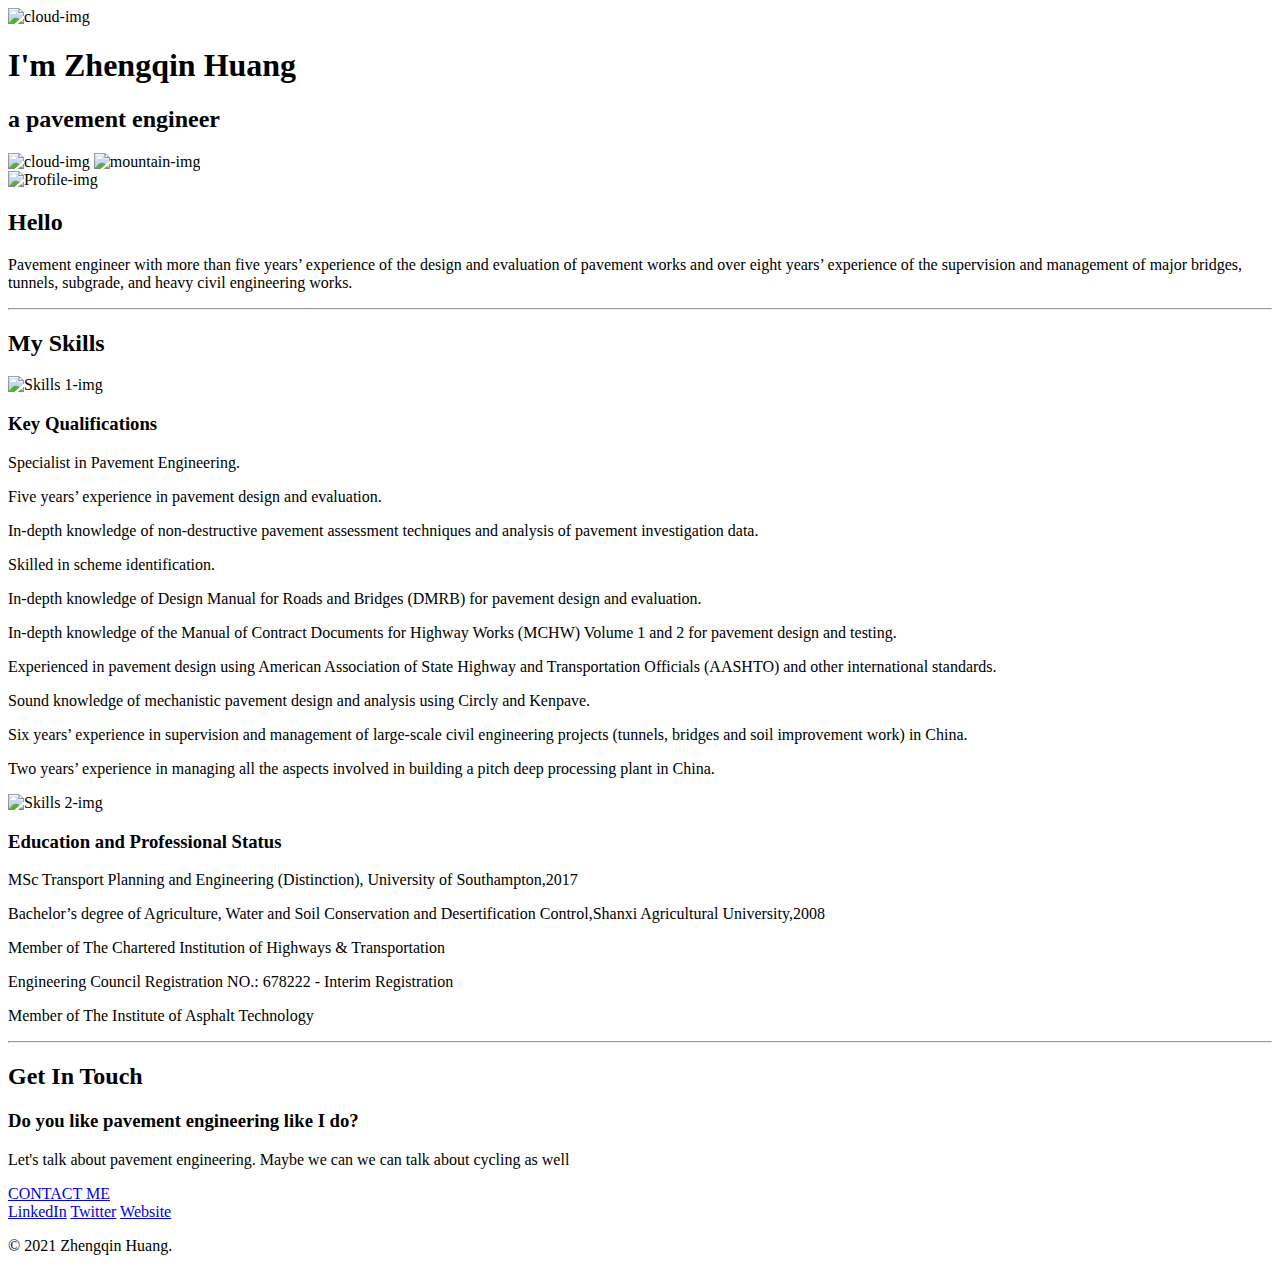
==== index.html @ 6cdb73bd "Add files via upload" ====
<!DOCTYPE html>
<html lang="en" dir="ltr">
  <head>
    <meta charset="utf-8">
    <title>Zhengqin Huang</title>
  <link ref="stylesheet" href="CSS/styles.css"/> <!-- This is no forward slash in the back of this code, that is the reason this line does not work, the correct one is next line-->
  <link rel="stylesheet" href="css/styles.css">
  <link rel="icon" href="favicon.ico">
  <link href="https://fonts.googleapis.com/css2?family=Merriweather:ital,wght@0,300;0,400;0,700;0,900;1,300;1,400;1,700;1,900&family=Montserrat:ital,wght@0,100;0,200;0,300;0,400;0,500;0,600;0,700;0,800;0,900;1,100;1,200;1,300;1,400;1,500;1,600;1,700;1,800;1,900&family=Sacramento&display=swap" rel="stylesheet">
  </head>
  <body>
  <div class="top-container">
    <img class="top-cloud"src="images/cloud.png" alt="cloud-img">
    <h1>I'm Zhengqin Huang</h1>
    <p> <h2>a <span class="pro">pavement </span>engineer</h2></p>
    <img class="bottom-cloud"src="images/cloud.png" alt="cloud-img">
    <img src="images/mountain.png" alt="mountain-img">
  </div>

  <div class="middle-container">
    <div class="profile">
      <img class="profile-img" src="images/Profile image.jpeg" alt="Profile-img">
      <h2>Hello</h2>
      <p class="Self-introduction">Pavement engineer with more than five years’ experience of the design and evaluation of pavement works and over eight years’ experience of the supervision and management of major bridges, tunnels, subgrade, and heavy civil engineering works.</p>
    </div>
    <hr>
    <div class="skills">
      <h2>My Skills</h2>
      <div class="skill-row">
        <img class="first-skill-img" src="images/Skills 1.jpeg" alt="Skills 1-img">
        <h3>Key Qualifications</h3>
        <p class="code-skill-description-1">
Specialist in Pavement Engineering.</p>
<p>Five years’ experience in pavement design and evaluation.</p>
<p>In-depth knowledge of non-destructive pavement assessment techniques and analysis of pavement investigation data.</p>
<p>Skilled in scheme identification.</p>
<p>In-depth knowledge of Design Manual for Roads and Bridges (DMRB) for pavement design and evaluation.</p>
<p>In-depth knowledge of the Manual of Contract Documents for Highway Works (MCHW) Volume 1 and 2 for pavement design and testing.</p>
<p>Experienced in pavement design using American Association of State Highway and Transportation Officials (AASHTO) and other international standards.</p>
<p>Sound knowledge of mechanistic pavement design and analysis using Circly and Kenpave.</p>
<p>Six years’ experience in supervision and management of large-scale civil engineering projects (tunnels, bridges and soil improvement work) in China.</p>
<p>Two years’ experience in managing all the aspects involved in building a pitch deep processing plant in China.</p>

      </div>
      <div class="skill-row">
        <img class="second-skill-img" src="images/Skills 2.jpeg" alt="Skills 2-img">
        <h3 >Education and Professional Status</h3>
        <p class="code-skill-description-2">
          MSc Transport Planning and Engineering (Distinction), University of Southampton,2017</p>
          <p>Bachelor’s degree of Agriculture, Water and Soil Conservation and Desertification Control,Shanxi Agricultural University,2008</p>
          <p>Member of The Chartered Institution of Highways & Transportation </p>
          <p>Engineering Council Registration NO.: 678222 - Interim Registration</p>
          <p>Member of The Institute of Asphalt Technology</p>

      </div>
    </div>
    <hr>
    <div >
      <h2 class="contact-me">Get In Touch</h2>
      <h3>Do you like pavement engineering like I do?</h3>
      <p>Let's talk about pavement engineering. Maybe we can we can talk about cycling as well</p>
      <a class="btn" href="mailto:wadehuang1985@gmail.com">CONTACT ME</a>
    </div>
  </div>


  <div class="bottom-container">
    <a class="footer-link" href="https://www.linkedin.com/in/zhengqin-huang-7863b5a8/">LinkedIn</a>
    <a class="footer-link" href="https://twitter.com/">Twitter</a>
    <a class="footer-link" href="https://google.com">Website</a>
    <p class="copyright">© 2021 Zhengqin Huang.</p>
  </div>


  </body>
</html>
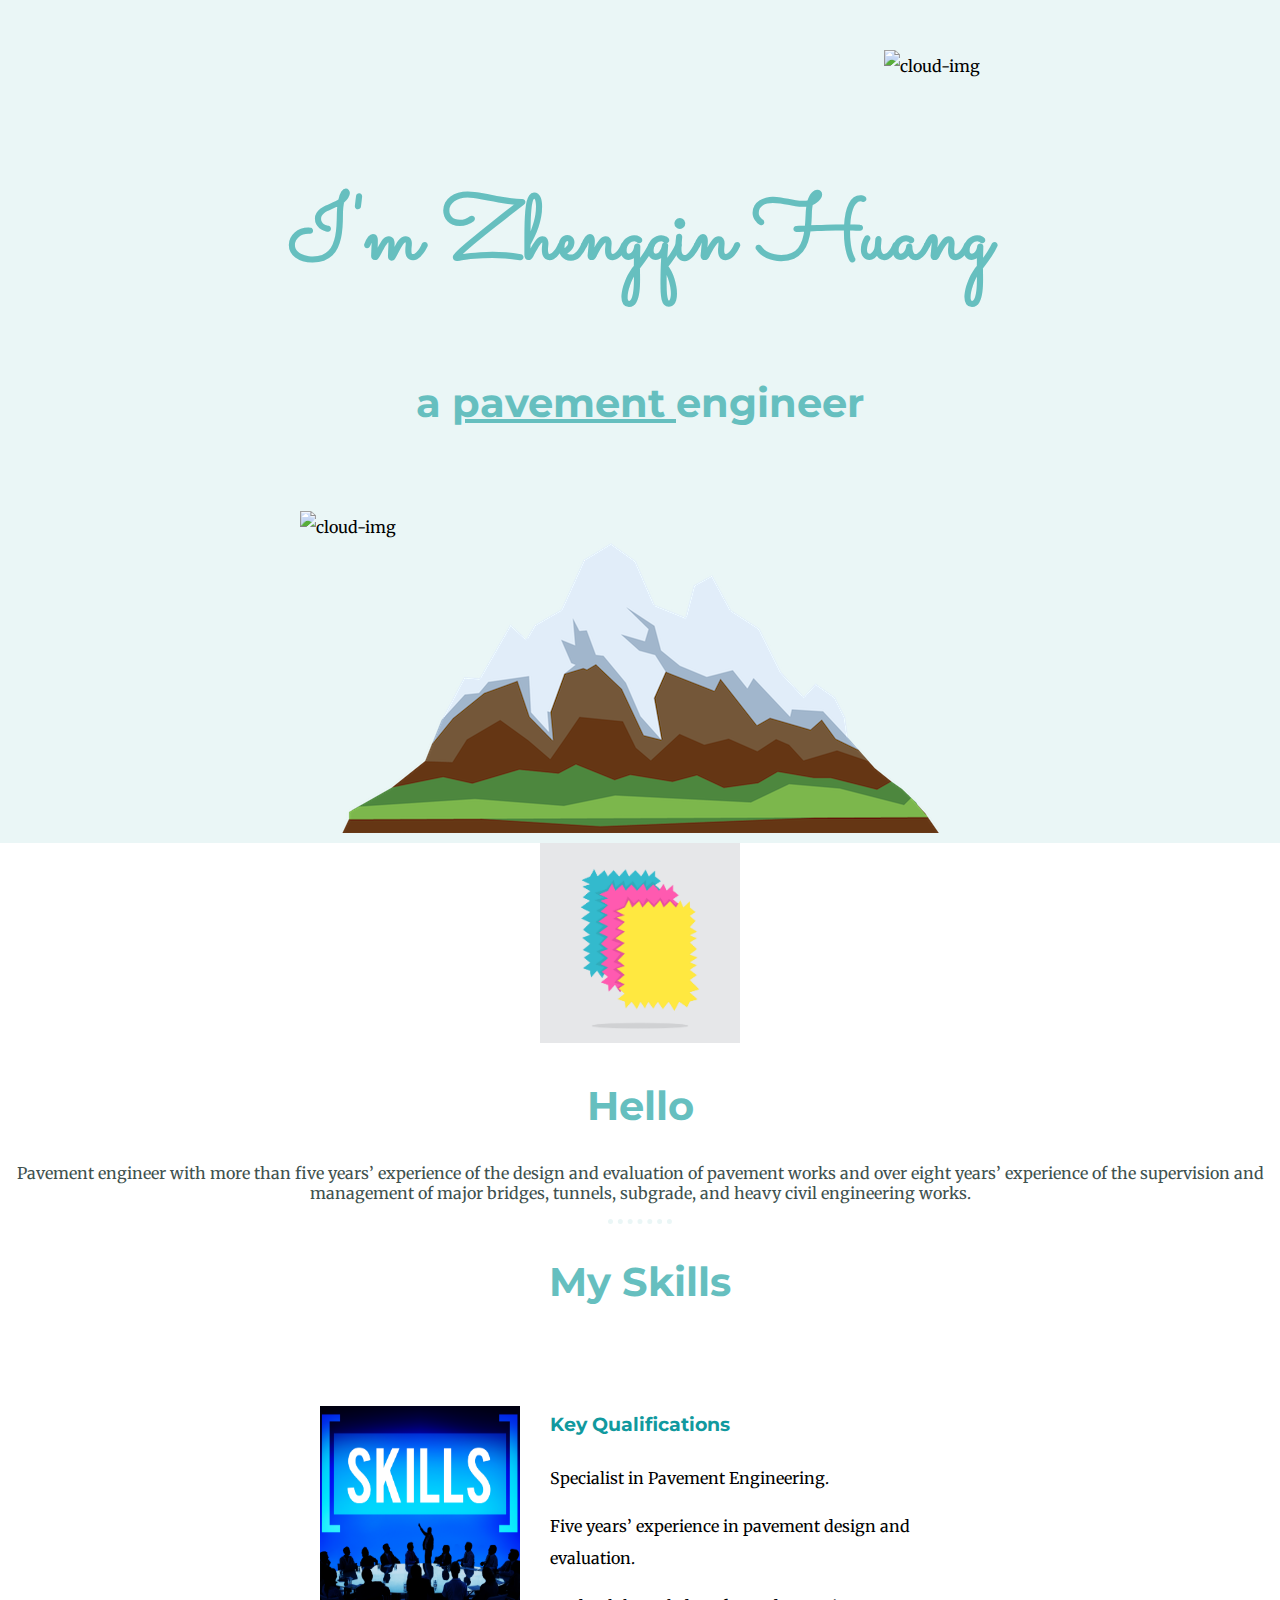
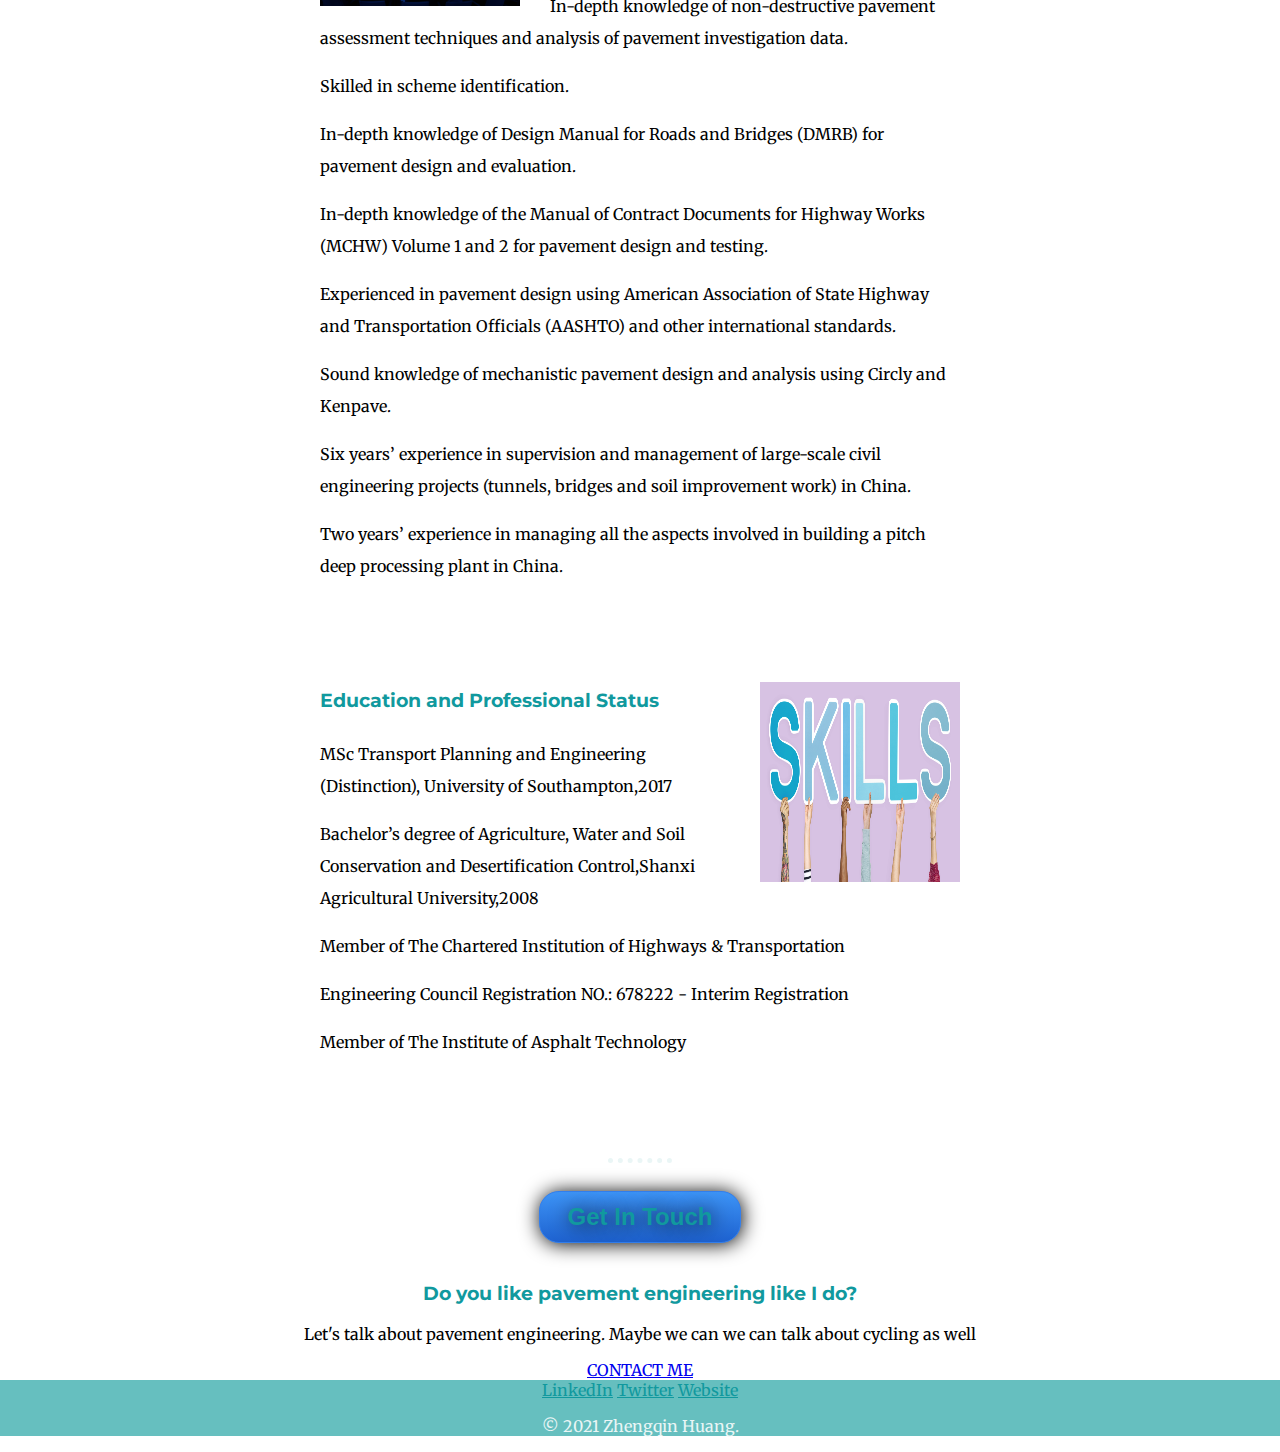
==== commit eb634901: "Update index.html" ====
--- a/index.html
+++ b/index.html
@@ -3,8 +3,8 @@
   <head>
     <meta charset="utf-8">
     <title>Zhengqin Huang</title>
-  <link ref="stylesheet" href="CSS/styles.css"/> <!-- This is no forward slash in the back of this code, that is the reason this line does not work, the correct one is next line-->
-  <link rel="stylesheet" href="css/styles.css">
+  <link ref="stylesheet" href="styles.css"/> <!-- This is no forward slash in the back of this code, that is the reason this line does not work, the correct one is next line-->
+  <link rel="stylesheet" href="styles.css">
   <link rel="icon" href="favicon.ico">
   <link href="https://fonts.googleapis.com/css2?family=Merriweather:ital,wght@0,300;0,400;0,700;0,900;1,300;1,400;1,700;1,900&family=Montserrat:ital,wght@0,100;0,200;0,300;0,400;0,500;0,600;0,700;0,800;0,900;1,100;1,200;1,300;1,400;1,500;1,600;1,700;1,800;1,900&family=Sacramento&display=swap" rel="stylesheet">
   </head>
@@ -14,12 +14,12 @@
     <h1>I'm Zhengqin Huang</h1>
     <p> <h2>a <span class="pro">pavement </span>engineer</h2></p>
     <img class="bottom-cloud"src="images/cloud.png" alt="cloud-img">
-    <img src="images/mountain.png" alt="mountain-img">
+    <img src="mountain.png" alt="mountain-img">
   </div>
 
   <div class="middle-container">
     <div class="profile">
-      <img class="profile-img" src="images/Profile image.jpeg" alt="Profile-img">
+      <img class="profile-img" src="Profile image.jpeg" alt="Profile-img">
       <h2>Hello</h2>
       <p class="Self-introduction">Pavement engineer with more than five years’ experience of the design and evaluation of pavement works and over eight years’ experience of the supervision and management of major bridges, tunnels, subgrade, and heavy civil engineering works.</p>
     </div>
@@ -27,7 +27,7 @@
     <div class="skills">
       <h2>My Skills</h2>
       <div class="skill-row">
-        <img class="first-skill-img" src="images/Skills 1.jpeg" alt="Skills 1-img">
+        <img class="first-skill-img" src="Skills 1.jpeg" alt="Skills 1-img">
         <h3>Key Qualifications</h3>
         <p class="code-skill-description-1">
 Specialist in Pavement Engineering.</p>
@@ -43,7 +43,7 @@
 
       </div>
       <div class="skill-row">
-        <img class="second-skill-img" src="images/Skills 2.jpeg" alt="Skills 2-img">
+        <img class="second-skill-img" src="Skills 2.jpeg" alt="Skills 2-img">
         <h3 >Education and Professional Status</h3>
         <p class="code-skill-description-2">
           MSc Transport Planning and Engineering (Distinction), University of Southampton,2017</p>
--- a/styles.css
+++ b/styles.css
@@ -0,0 +1,167 @@
+
+body {
+  margin:0;
+  text-align:center;
+  font-family: 'Merriweather', serif;
+}
+/**The default serif is the Times font***/
+/**The default sans-serif is the Arial**/
+
+
+h1 {
+  margin:50px auto 0 auto;
+  color:#66BFBF;
+  font-family: 'Sacramento', cursive;
+  font-size:5.625rem;
+/*****100% font size is 16px and is 1em,90px is 562.5% and 5.625em and 5.625 rem. em and rem and % are dynamic ways to specify the font size. static font size does not inherit from parent font size****/
+/**** rem does  not inherit, em and % inherit from parent font size***/
+}
+
+/****There are two methods to center the element, the first one is use text-align in the body(container), ***/
+/***the second one is use margin:0 auto 0 auto directly under the elment, in this case h1, thus the element will be horizontally centerred, this method works even the width of h1 is not full width of the screen*****/
+
+h2 {
+  color:#66BFBF;
+  font-family: 'Montserrat', sans-serif;
+  font-size: 2.5rem;
+
+}
+
+h3 {
+  color:#11999E;
+  font-family: 'Montserrat', sans-serif;
+
+}
+
+hr {
+    border-style:None;
+    border-top-style:dotted;
+    border-color:#EAF6F6;
+    border-width:5px;
+    height:0;
+    width:5%;
+    }
+/********************Class selectors************************/
+
+.copyright  {
+  color:#EAF6F6
+}
+
+.bottom-container  {
+  background-color: #66BFBF
+}
+.bottom-cloud {
+  position:absolute;
+  Left:300px;
+  bottom:300px;
+} /***In this case, the top-cloud and bottom-cloud are contained inside the top-container. The position of the top container has to be set to be relative if the items inside it needs to be positioned relatively**/
+
+.footer-link {
+  color:#11999E;
+}
+
+.first-skill-img {
+  width:25%;
+}
+.skill-row {
+  text-align:left;
+  width:50%;
+  margin: 100px auto 100px auto;
+  line-height: 2;
+  }
+.top-cloud {
+  position:absolute;
+  right:300px;
+  top:50px;
+}
+.top-container {
+  line-height: 2;
+}
+
+.top-container {
+    background-color: #EAF6F6;
+    position:relative;
+    padding-top:100px;
+}
+
+
+.pro {
+   text-decoration: underline;
+}
+
+.profile-img {
+  width:200px;
+  height:200px;
+}
+
+.second-skill-img{
+  width:200px;
+  height:200px;
+  float:right;
+  margin-left:30px;
+}
+
+
+.first-skill-img {
+  width:200px;
+  height:200px;
+    float:left;
+  margin-right:30px;
+}
+.Self-introduction {
+  color: #40514E;
+  }
+
+
+/***.code-skill-description-1 {
+  clear:left;
+  /**This prevents the texts wrapping around the images at the left**/
+/***  }
+.code-skill-description-2 {
+    clear:right;
+    /**This prevents the texts wrapping around the images at the left**/
+/**    }**/
+
+/**contact-me button was created using the cssbuttoncreator.com*/
+.contact-me {
+   background: #3D94F6;
+   background-image: -webkit-linear-gradient(top, #3D94F6, #1E62D0);
+   background-image: -moz-linear-gradient(top, #3D94F6, #1E62D0);
+   background-image: -ms-linear-gradient(top, #3D94F6, #1E62D0);
+   background-image: -o-linear-gradient(top, #3D94F6, #1E62D0);
+   background-image: -webkit-gradient(to bottom, #3D94F6, #1E62D0);
+   -webkit-border-radius: 20px;
+   -moz-border-radius: 20px;
+   border-radius: 20px;
+   height: 50px;
+   line-height: 50px;
+   color: #11999E;
+   font-family: Arial;
+   width: 200px;
+   font-size: 24px;
+   font-weight: 700;
+   padding: 0;
+   -webkit-box-shadow: 1px 1px 20px 0 #000000;
+   -moz-box-shadow: 1px 1px 20px 0 #000000;
+   box-shadow: 1px 1px 20px 0 #000000;
+   text-shadow: 1px 1px 20px #000000;
+   border: solid #337FED 1px;
+   text-decoration: none;
+   display: inline-block;
+   cursor: pointer;
+   text-align: center;
+}
+
+.contact-me:hover {
+   border: solid #337FED 1px;
+   background: #1E62D0;
+   background-image: -webkit-linear-gradient(top, #1E62D0, #3D94F6);
+   background-image: -moz-linear-gradient(top, #1E62D0, #3D94F6);
+   background-image: -ms-linear-gradient(top, #1E62D0, #3D94F6);
+   background-image: -o-linear-gradient(top, #1E62D0, #3D94F6);
+   background-image: -webkit-gradient(to bottom, #1E62D0, #3D94F6);
+   -webkit-border-radius: 20px;
+   -moz-border-radius: 20px;
+   border-radius: 20px;
+   text-decoration: none;
+}
--- a/styles.css
+++ b/styles.css
@@ -0,0 +1,167 @@
+
+body {
+  margin:0;
+  text-align:center;
+  font-family: 'Merriweather', serif;
+}
+/**The default serif is the Times font***/
+/**The default sans-serif is the Arial**/
+
+
+h1 {
+  margin:50px auto 0 auto;
+  color:#66BFBF;
+  font-family: 'Sacramento', cursive;
+  font-size:5.625rem;
+/*****100% font size is 16px and is 1em,90px is 562.5% and 5.625em and 5.625 rem. em and rem and % are dynamic ways to specify the font size. static font size does not inherit from parent font size****/
+/**** rem does  not inherit, em and % inherit from parent font size***/
+}
+
+/****There are two methods to center the element, the first one is use text-align in the body(container), ***/
+/***the second one is use margin:0 auto 0 auto directly under the elment, in this case h1, thus the element will be horizontally centerred, this method works even the width of h1 is not full width of the screen*****/
+
+h2 {
+  color:#66BFBF;
+  font-family: 'Montserrat', sans-serif;
+  font-size: 2.5rem;
+
+}
+
+h3 {
+  color:#11999E;
+  font-family: 'Montserrat', sans-serif;
+
+}
+
+hr {
+    border-style:None;
+    border-top-style:dotted;
+    border-color:#EAF6F6;
+    border-width:5px;
+    height:0;
+    width:5%;
+    }
+/********************Class selectors************************/
+
+.copyright  {
+  color:#EAF6F6
+}
+
+.bottom-container  {
+  background-color: #66BFBF
+}
+.bottom-cloud {
+  position:absolute;
+  Left:300px;
+  bottom:300px;
+} /***In this case, the top-cloud and bottom-cloud are contained inside the top-container. The position of the top container has to be set to be relative if the items inside it needs to be positioned relatively**/
+
+.footer-link {
+  color:#11999E;
+}
+
+.first-skill-img {
+  width:25%;
+}
+.skill-row {
+  text-align:left;
+  width:50%;
+  margin: 100px auto 100px auto;
+  line-height: 2;
+  }
+.top-cloud {
+  position:absolute;
+  right:300px;
+  top:50px;
+}
+.top-container {
+  line-height: 2;
+}
+
+.top-container {
+    background-color: #EAF6F6;
+    position:relative;
+    padding-top:100px;
+}
+
+
+.pro {
+   text-decoration: underline;
+}
+
+.profile-img {
+  width:200px;
+  height:200px;
+}
+
+.second-skill-img{
+  width:200px;
+  height:200px;
+  float:right;
+  margin-left:30px;
+}
+
+
+.first-skill-img {
+  width:200px;
+  height:200px;
+    float:left;
+  margin-right:30px;
+}
+.Self-introduction {
+  color: #40514E;
+  }
+
+
+/***.code-skill-description-1 {
+  clear:left;
+  /**This prevents the texts wrapping around the images at the left**/
+/***  }
+.code-skill-description-2 {
+    clear:right;
+    /**This prevents the texts wrapping around the images at the left**/
+/**    }**/
+
+/**contact-me button was created using the cssbuttoncreator.com*/
+.contact-me {
+   background: #3D94F6;
+   background-image: -webkit-linear-gradient(top, #3D94F6, #1E62D0);
+   background-image: -moz-linear-gradient(top, #3D94F6, #1E62D0);
+   background-image: -ms-linear-gradient(top, #3D94F6, #1E62D0);
+   background-image: -o-linear-gradient(top, #3D94F6, #1E62D0);
+   background-image: -webkit-gradient(to bottom, #3D94F6, #1E62D0);
+   -webkit-border-radius: 20px;
+   -moz-border-radius: 20px;
+   border-radius: 20px;
+   height: 50px;
+   line-height: 50px;
+   color: #11999E;
+   font-family: Arial;
+   width: 200px;
+   font-size: 24px;
+   font-weight: 700;
+   padding: 0;
+   -webkit-box-shadow: 1px 1px 20px 0 #000000;
+   -moz-box-shadow: 1px 1px 20px 0 #000000;
+   box-shadow: 1px 1px 20px 0 #000000;
+   text-shadow: 1px 1px 20px #000000;
+   border: solid #337FED 1px;
+   text-decoration: none;
+   display: inline-block;
+   cursor: pointer;
+   text-align: center;
+}
+
+.contact-me:hover {
+   border: solid #337FED 1px;
+   background: #1E62D0;
+   background-image: -webkit-linear-gradient(top, #1E62D0, #3D94F6);
+   background-image: -moz-linear-gradient(top, #1E62D0, #3D94F6);
+   background-image: -ms-linear-gradient(top, #1E62D0, #3D94F6);
+   background-image: -o-linear-gradient(top, #1E62D0, #3D94F6);
+   background-image: -webkit-gradient(to bottom, #1E62D0, #3D94F6);
+   -webkit-border-radius: 20px;
+   -moz-border-radius: 20px;
+   border-radius: 20px;
+   text-decoration: none;
+}
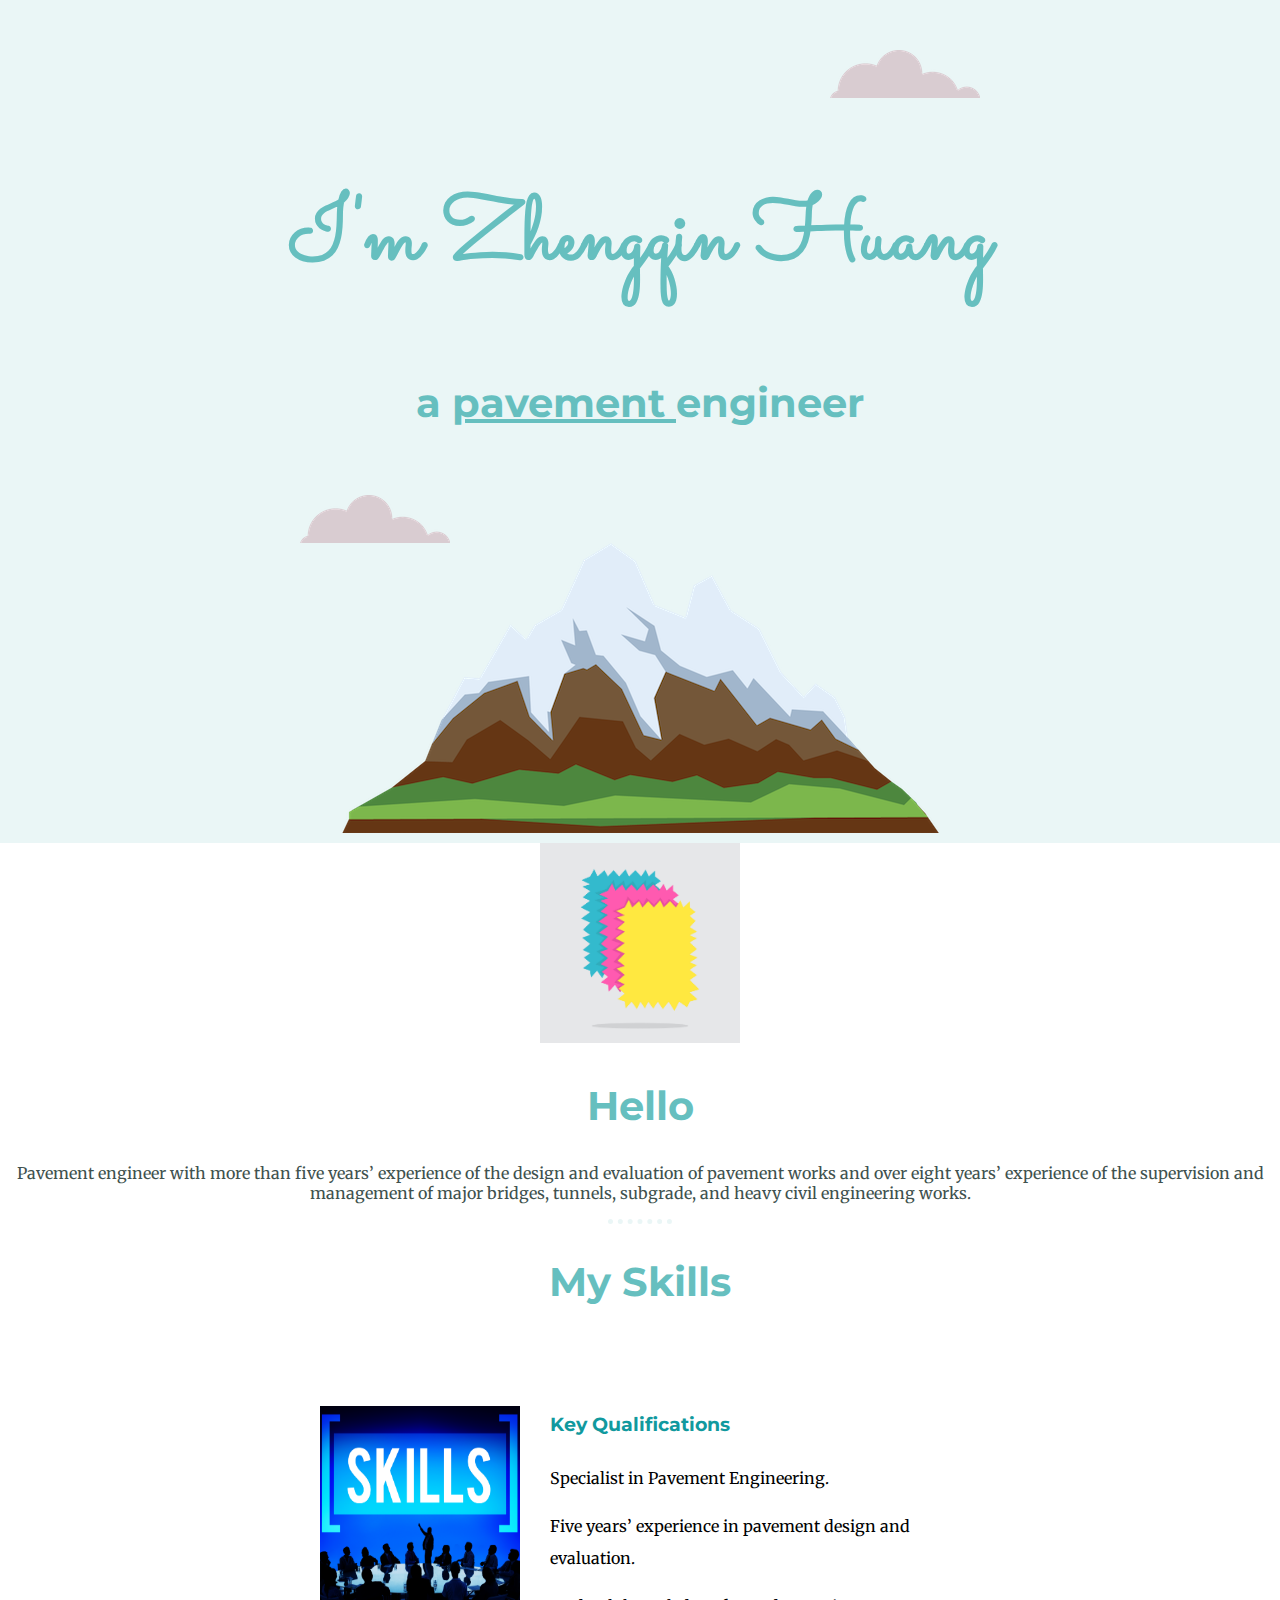
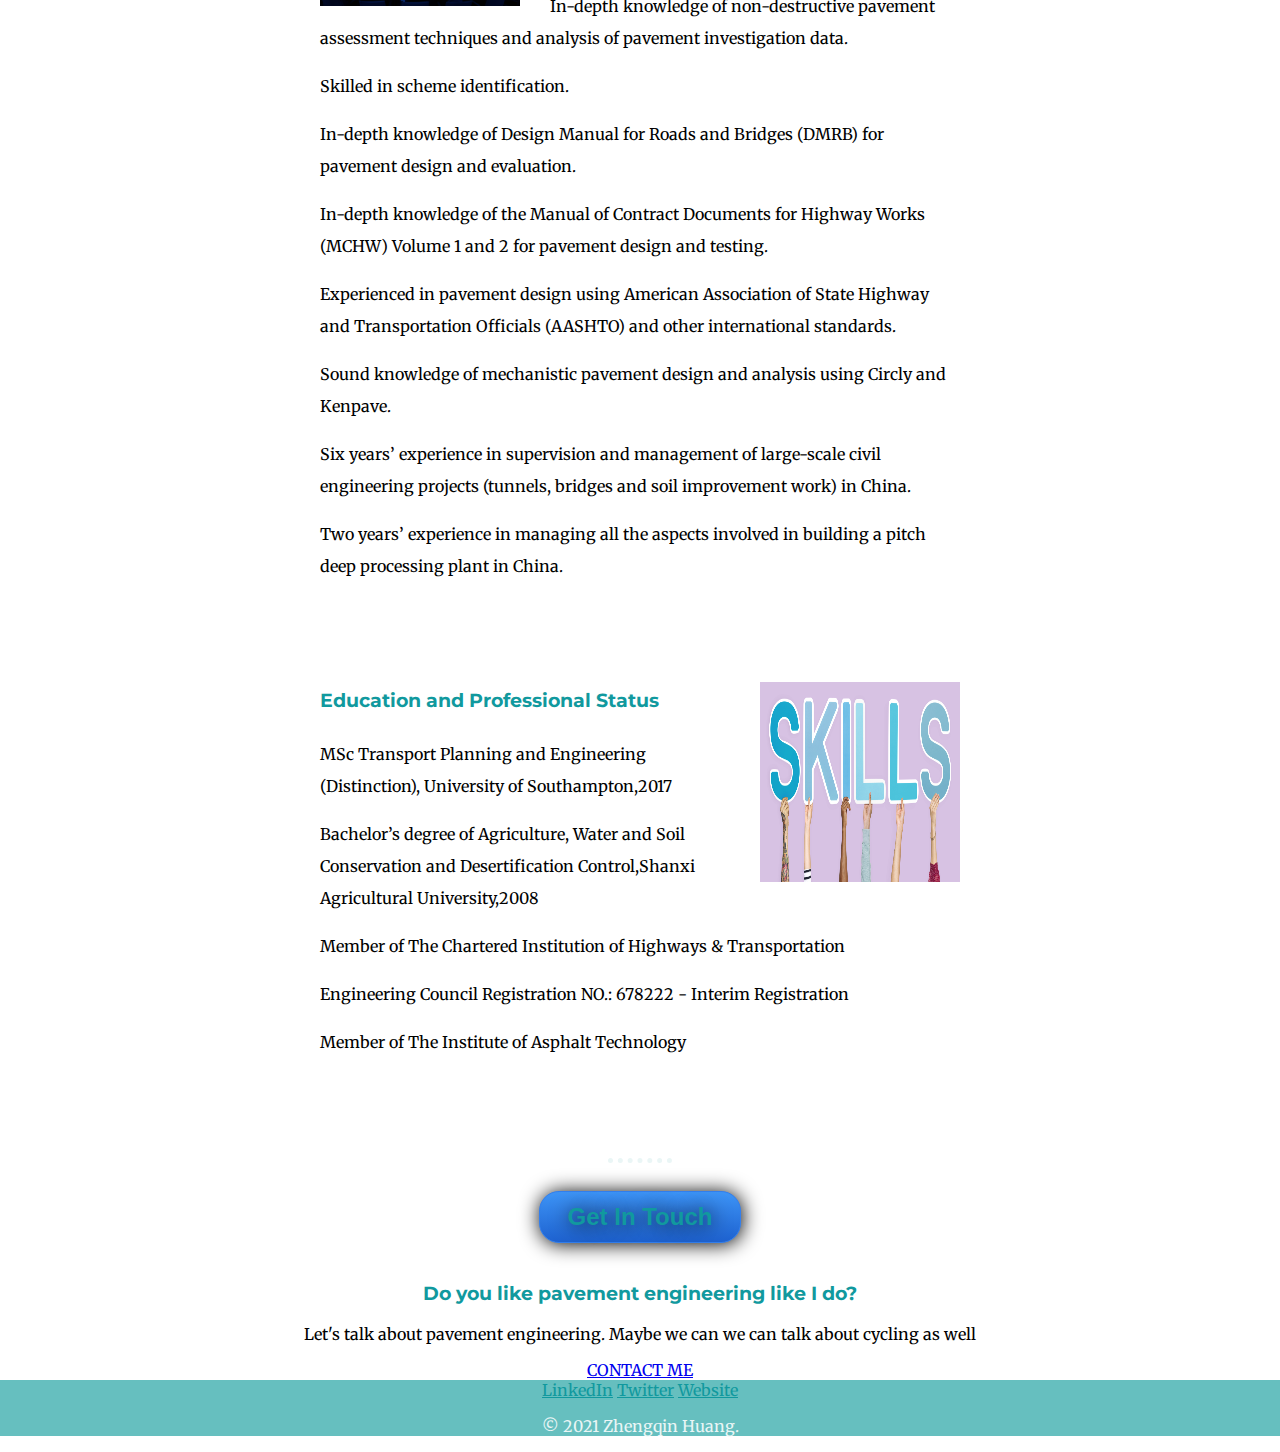
==== commit faba4f8a: "Update index.html" ====
--- a/index.html
+++ b/index.html
@@ -10,10 +10,10 @@
   </head>
   <body>
   <div class="top-container">
-    <img class="top-cloud"src="images/cloud.png" alt="cloud-img">
+    <img class="top-cloud"src="cloud.png" alt="cloud-img">
     <h1>I'm Zhengqin Huang</h1>
     <p> <h2>a <span class="pro">pavement </span>engineer</h2></p>
-    <img class="bottom-cloud"src="images/cloud.png" alt="cloud-img">
+    <img class="bottom-cloud"src="cloud.png" alt="cloud-img">
     <img src="mountain.png" alt="mountain-img">
   </div>
 
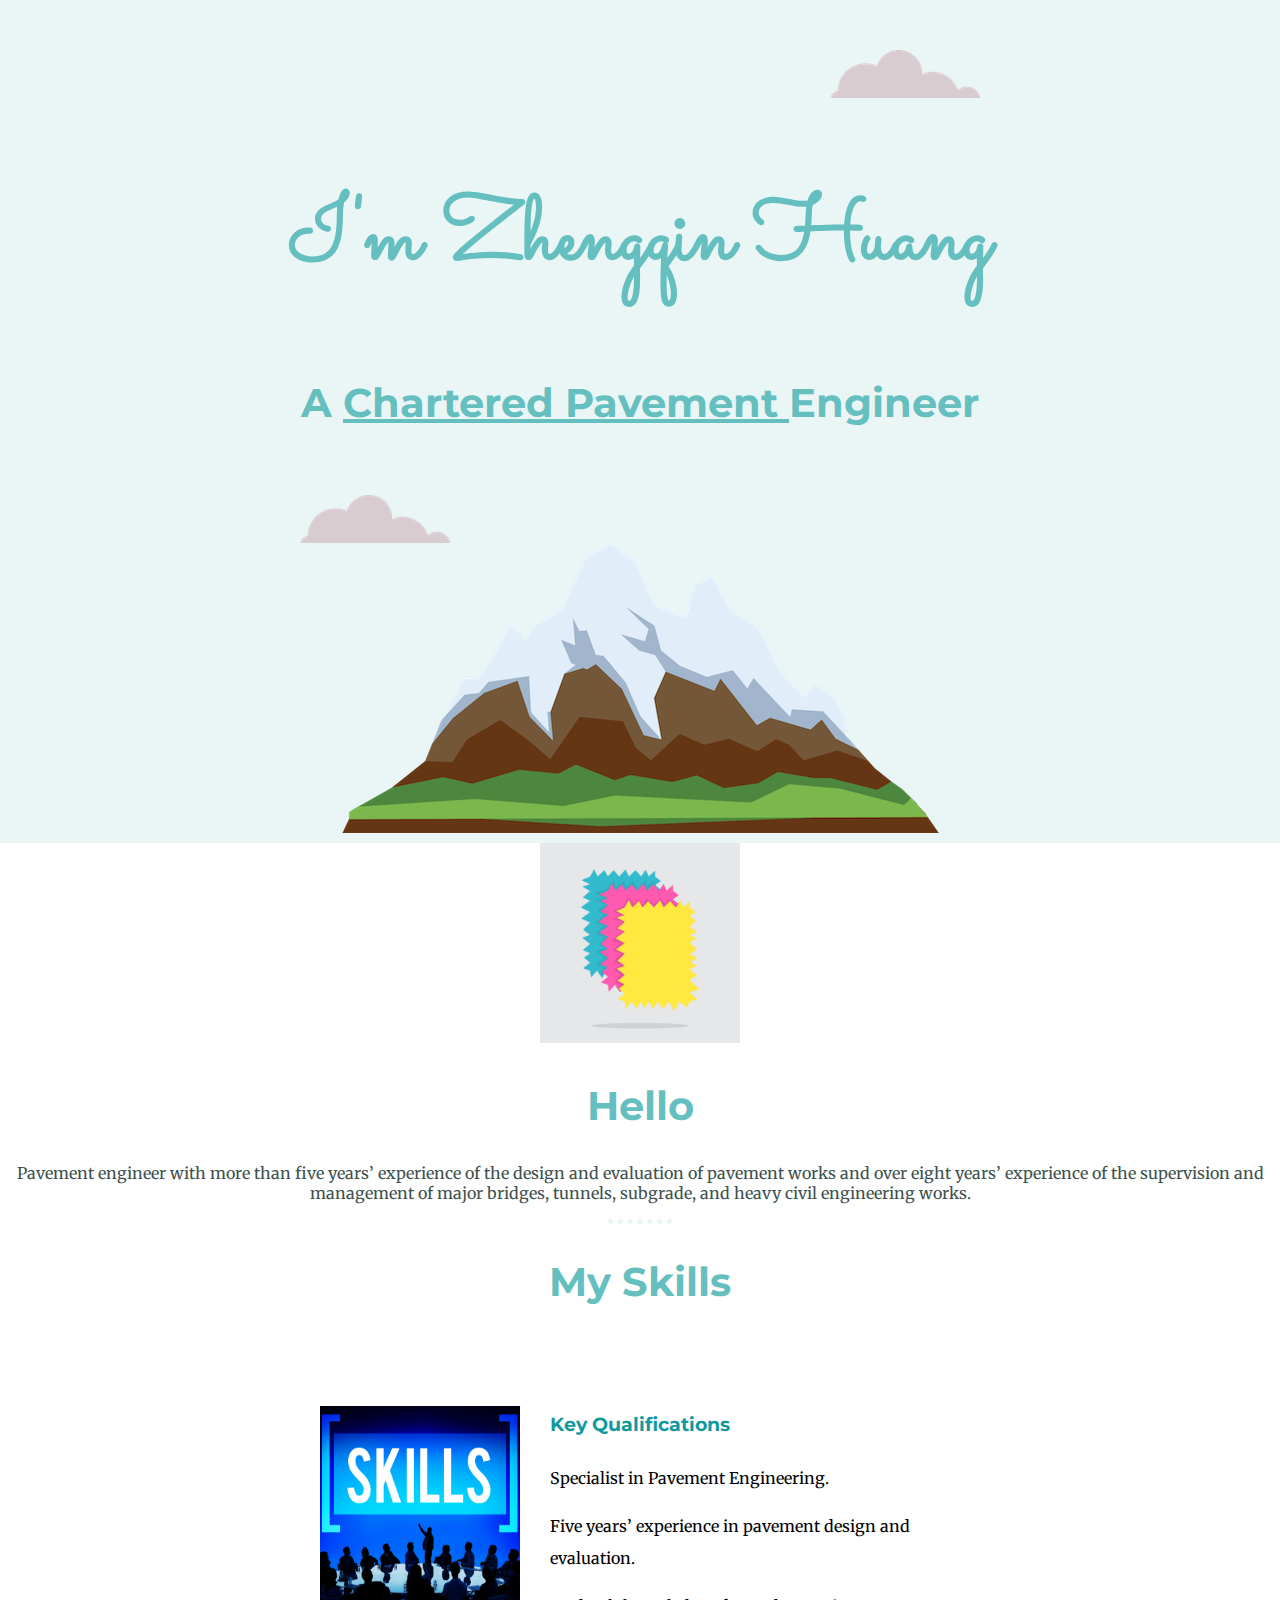
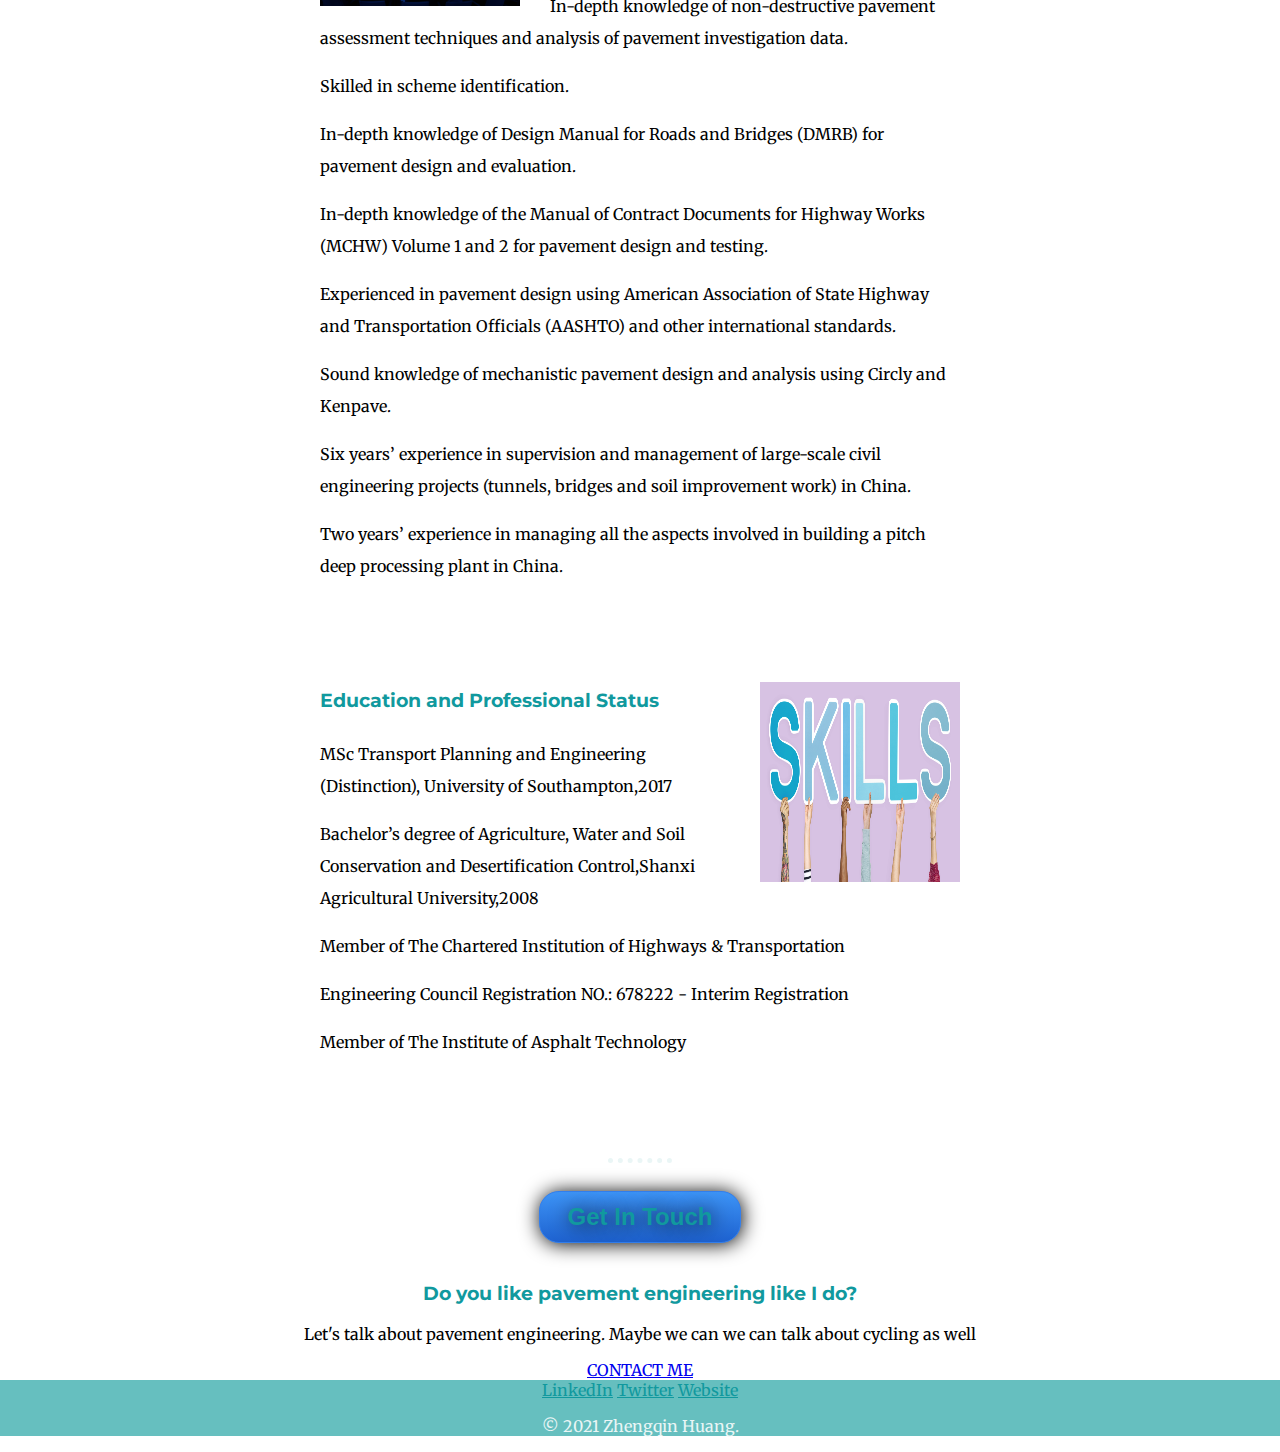
==== commit 7d4b2e04: "Update index.html" ====
--- a/index.html
+++ b/index.html
@@ -12,7 +12,7 @@
   <div class="top-container">
     <img class="top-cloud"src="cloud.png" alt="cloud-img">
     <h1>I'm Zhengqin Huang</h1>
-    <p> <h2>a <span class="pro">pavement </span>engineer</h2></p>
+    <p> <h2>A <span class="pro"> Chartered Pavement </span>Engineer</h2></p>
     <img class="bottom-cloud"src="cloud.png" alt="cloud-img">
     <img src="mountain.png" alt="mountain-img">
   </div>
